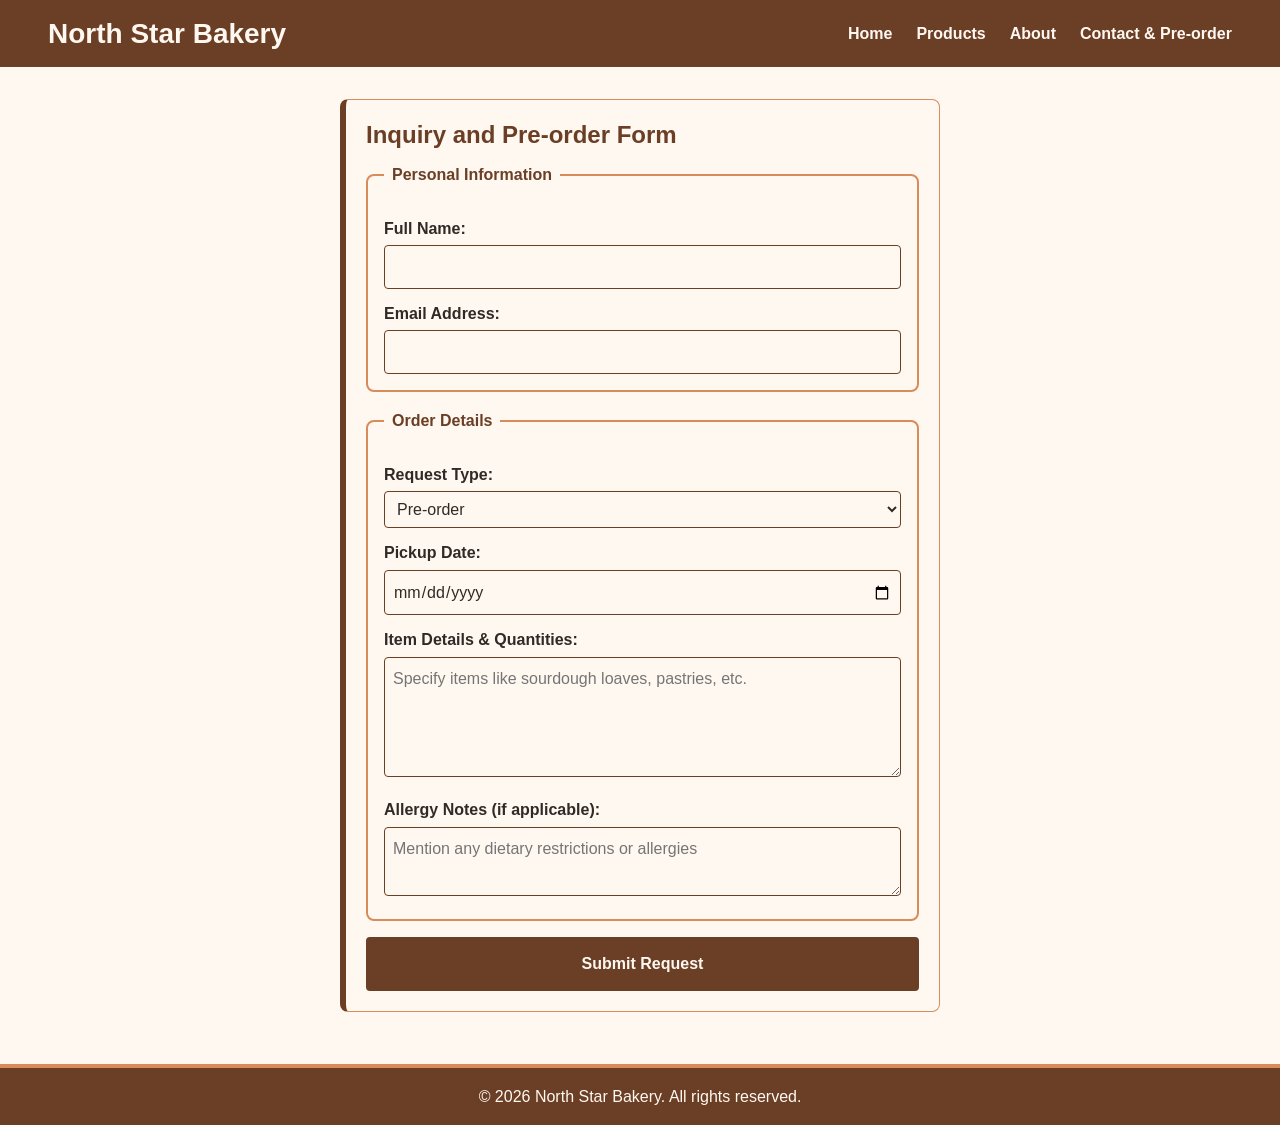
==== contact.html @ 15454fd4 "images/placeholder.txt" ====
<!DOCTYPE html>
<html lang="en">
<head>
    <meta charset="UTF-8">
    <meta name="viewport" content="width=device-width, initial-scale=1.0">
    <title>North Star Bakery - Contact & Pre-order</title>
    <link rel="stylesheet" href="style.css">
</head>
<body>

    <header>
        <h1>North Star Bakery</h1>
        <nav>
            <ul>
                <li><a href="index.html">Home</a></li>
                <li><a href="products.html">Products</a></li>
                <li><a href="about.html">About</a></li>
                <li><a href="contact.html">Contact & Pre-order</a></li>
            </ul>
        </nav>
    </header>

    <main style="flex-direction: column; width: 100%;">
        <section style="max-width: 600px; margin: 0 auto; width: 100%;">
            <h2>Inquiry and Pre-order Form</h2>
            <form action="#" method="POST">
                <fieldset>
                    <legend>Personal Information</legend>
                    
                    <label for="name">Full Name:</label>
                    <input type="text" id="name" name="name" required>

                    <label for="email">Email Address:</label>
                    <input type="email" id="email" name="email" required>
                </fieldset>

                <fieldset>
                    <legend>Order Details</legend>

                    <label for="request-type">Request Type:</label>
                    <select id="request-type" name="request_type">
                        <option value="pre-order">Pre-order</option>
                        <option value="general-question">General Question</option>
                    </select>

                    <label for="pickup-date">Pickup Date:</label>
                    <input type="date" id="pickup-date" name="pickup_date">

                    <label for="item-details">Item Details & Quantities:</label>
                    <textarea id="item-details" name="item_details" rows="4" placeholder="Specify items like sourdough loaves, pastries, etc."></textarea>

                    <label for="allergy-notes">Allergy Notes (if applicable):</label>
                    <textarea id="allergy-notes" name="allergy_notes" rows="2" placeholder="Mention any dietary restrictions or allergies"></textarea>
                </fieldset>

                <button type="submit">Submit Request</button>
            </form>
        </section>
    </main>

    <footer>
        <p>&copy; 2026 North Star Bakery. All rights reserved.</p>
    </footer>

</body>
</html>
---- style.css ----
/* ==========================================================
   North Star Bakery - Design System
   Colors (4): cream #FFF8F0, brown #6B3E26, peach #D88C5A, charcoal #2F2A26
   Font (1 family): Segoe UI stack
   Approach: mobile-first, Flexbox, one media query at 768px
   ========================================================== */

:root {
  --cream: #FFF8F0;
  --brown: #6B3E26;
  --peach: #D88C5A;
  --charcoal: #2F2A26;
  --radius: 8px;
}

/* ---------- Base ---------- */
* { box-sizing: border-box; }

body {
  font-family: 'Segoe UI', Tahoma, Geneva, Verdana, sans-serif;
  margin: 0;
  background-color: var(--cream);
  color: var(--charcoal);
  line-height: 1.6;
  min-height: 100vh;
  display: flex;
  flex-direction: column;
}

h1, h2, h3 { color: var(--brown); line-height: 1.25; margin: 0 0 0.75rem; }
h1 { font-size: 1.75rem; color: var(--cream); margin: 0; }
h2 { font-size: 1.5rem; }
h3 { font-size: 1.2rem; }
p  { margin: 0 0 1rem; }

a { color: var(--brown); }

:focus-visible { outline: 3px solid var(--peach); outline-offset: 2px; }

/* ---------- Header & navigation (mobile first) ---------- */
header {
  background-color: var(--brown);
  color: var(--cream);
  padding: 1rem;
  display: flex;
  flex-direction: column;
  align-items: center;
  text-align: center;
  gap: 0.5rem;
}

nav ul {
  list-style: none;
  padding: 0;
  margin: 0;
  display: flex;
  flex-direction: column;
  gap: 0.5rem;
}

nav a {
  color: var(--cream);
  text-decoration: none;
  font-weight: bold;
  padding: 0.25rem 0;
  border-bottom: 2px solid transparent;
}

nav a:hover,
nav a.active { border-bottom-color: var(--peach); }

/* ---------- Main layout ---------- */
main {
  flex: 1;
  padding: 1.25rem;
  display: flex;
  flex-direction: column;
  gap: 1.25rem;
  width: 100%;
  max-width: 1100px;
  margin: 0 auto;
}

section {
  background: var(--cream);
  border: 1px solid var(--peach);
  border-left: 6px solid var(--brown);
  border-radius: var(--radius);
  padding: 1.25rem;
}

.card-grid {
  display: flex;
  flex-direction: column;
  gap: 1.25rem;
}

.card-grid .card { flex: 1; }

/* ---------- Images & media ---------- */
img { max-width: 100%; height: auto; border-radius: var(--radius); }

.card-img,
main section img {
  width: 100%;
  height: 250px;
  object-fit: cover;
  display: block;
}

figure { margin: 0; }

figcaption {
  margin-top: 0.5rem;
  font-size: 0.9rem;
  font-style: italic;
  text-align: center;
  color: var(--brown);
}

audio { width: 100%; margin-bottom: 0.75rem; }

.fallback-text { font-size: 0.95rem; }

/* ---------- Forms ---------- */
form { display: flex; flex-direction: column; gap: 1rem; }

fieldset {
  border: 2px solid var(--peach);
  border-radius: var(--radius);
  padding: 1rem;
  margin: 0;
}

legend { font-weight: bold; color: var(--brown); padding: 0 0.5rem; }

label { display: block; margin: 0.75rem 0 0.25rem; font-weight: 600; }

input, select, textarea {
  width: 100%;
  padding: 0.5rem;
  font: inherit;
  color: var(--charcoal);
  background: var(--cream);
  border: 1px solid var(--brown);
  border-radius: 4px;
}

button {
  background-color: var(--brown);
  color: var(--cream);
  padding: 0.75rem;
  border: 2px solid var(--brown);
  border-radius: 4px;
  font: inherit;
  font-weight: bold;
  cursor: pointer;
}

button:hover { background-color: var(--charcoal); border-color: var(--charcoal); }

.form-page { max-width: 640px; }

/* ---------- Footer ---------- */
footer {
  background-color: var(--brown);
  color: var(--cream);
  text-align: center;
  padding: 1rem;
  margin-top: 1.25rem;
  border-top: 4px solid var(--peach);
}

footer p { margin: 0; }

/* ==========================================================
   Larger screens (tablet / desktop)
   ========================================================== */
@media (min-width: 768px) {
  header {
    flex-direction: row;
    justify-content: space-between;
    padding: 1rem 3rem;
  }

  nav ul { flex-direction: row; gap: 1.5rem; }

  main {
    flex-direction: row;
    flex-wrap: wrap;
    padding: 2rem;
    gap: 1.5rem;
  }

  section { flex: 1 1 45%; }

  /* Wide blocks span the full row */
  .card-grid,
  .media-container,
  .form-page { flex: 1 1 100%; }

  .card-grid { flex-direction: row; align-items: stretch; }
}
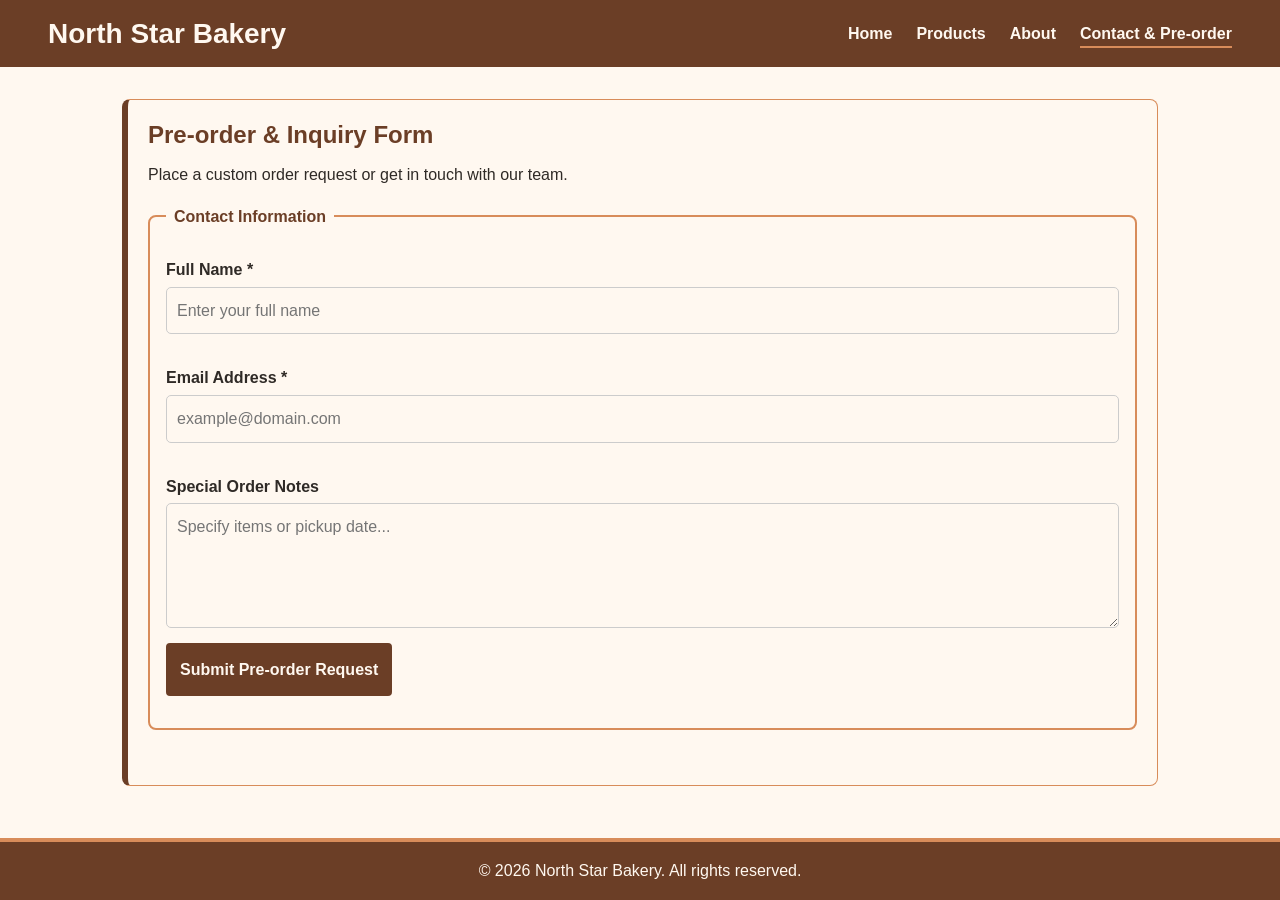
==== commit a8b9731f: "Add files via upload" ====
--- a/contact.html
+++ b/contact.html
@@ -1,66 +1,78 @@
-<!DOCTYPE html>
+<!doctype html>
 <html lang="en">
-<head>
-    <meta charset="UTF-8">
-    <meta name="viewport" content="width=device-width, initial-scale=1.0">
+  <head>
+    <meta charset="UTF-8" />
+    <meta name="viewport" content="width=device-width, initial-scale=1.0" />
     <title>North Star Bakery - Contact & Pre-order</title>
-    <link rel="stylesheet" href="style.css">
-</head>
-<body>
-
+    <link rel="stylesheet" href="style.css" />
+  </head>
+  <body>
     <header>
-        <h1>North Star Bakery</h1>
-        <nav>
-            <ul>
-                <li><a href="index.html">Home</a></li>
-                <li><a href="products.html">Products</a></li>
-                <li><a href="about.html">About</a></li>
-                <li><a href="contact.html">Contact & Pre-order</a></li>
-            </ul>
-        </nav>
+      <h1>North Star Bakery</h1>
+      <nav>
+        <ul>
+          <li><a href="index.html">Home</a></li>
+          <li><a href="products.html">Products</a></li>
+          <li><a href="about.html">About</a></li>
+          <li><a href="contact.html" class="active">Contact & Pre-order</a></li>
+        </ul>
+      </nav>
     </header>
 
-    <main style="flex-direction: column; width: 100%;">
-        <section style="max-width: 600px; margin: 0 auto; width: 100%;">
-            <h2>Inquiry and Pre-order Form</h2>
-            <form action="#" method="POST">
-                <fieldset>
-                    <legend>Personal Information</legend>
-                    
-                    <label for="name">Full Name:</label>
-                    <input type="text" id="name" name="name" required>
+    <main>
+      <section class="card">
+        <h2>Pre-order & Inquiry Form</h2>
+        <p>Place a custom order request or get in touch with our team.</p>
 
-                    <label for="email">Email Address:</label>
-                    <input type="email" id="email" name="email" required>
-                </fieldset>
+        <form id="preorder-form" novalidate>
+          <fieldset>
+            <legend>Contact Information</legend>
 
-                <fieldset>
-                    <legend>Order Details</legend>
+            <div class="form-group">
+              <label for="name">Full Name *</label>
+              <input
+                type="text"
+                id="name"
+                name="name"
+                placeholder="Enter your full name"
+              />
+              <span class="error-msg" id="name-error"></span>
+            </div>
 
-                    <label for="request-type">Request Type:</label>
-                    <select id="request-type" name="request_type">
-                        <option value="pre-order">Pre-order</option>
-                        <option value="general-question">General Question</option>
-                    </select>
+            <div class="form-group">
+              <label for="email">Email Address *</label>
+              <input
+                type="email"
+                id="email"
+                name="email"
+                placeholder="example@domain.com"
+              />
+              <span class="error-msg" id="email-error"></span>
+            </div>
 
-                    <label for="pickup-date">Pickup Date:</label>
-                    <input type="date" id="pickup-date" name="pickup_date">
+            <div class="form-group">
+              <label for="notes">Special Order Notes</label>
+              <textarea
+                id="notes"
+                name="notes"
+                rows="4"
+                placeholder="Specify items or pickup date..."
+              ></textarea>
+            </div>
 
-                    <label for="item-details">Item Details & Quantities:</label>
-                    <textarea id="item-details" name="item_details" rows="4" placeholder="Specify items like sourdough loaves, pastries, etc."></textarea>
-
-                    <label for="allergy-notes">Allergy Notes (if applicable):</label>
-                    <textarea id="allergy-notes" name="allergy_notes" rows="2" placeholder="Mention any dietary restrictions or allergies"></textarea>
-                </fieldset>
-
-                <button type="submit">Submit Request</button>
-            </form>
-        </section>
+            <button type="submit" class="submit-btn">
+              Submit Pre-order Request
+            </button>
+            <p class="success-msg" id="form-success"></p>
+          </fieldset>
+        </form>
+      </section>
     </main>
 
     <footer>
-        <p>&copy; 2026 North Star Bakery. All rights reserved.</p>
+      <p>&copy; 2026 North Star Bakery. All rights reserved.</p>
     </footer>
 
-</body>
-</html>+    <script src="script.js"></script>
+  </body>
+</html>
--- a/style.css
+++ b/style.css
@@ -160,6 +160,70 @@
 button:hover { background-color: var(--charcoal); border-color: var(--charcoal); }
 
 .form-page { max-width: 640px; }
+
+/* ---------- Interactive Features & Validation Styles ---------- */
+.fav-btn {
+  background-color: #6b3e26;
+  color: #ffffff;
+  border: none;
+  padding: 10px 15px;
+  border-radius: 6px;
+  cursor: pointer;
+  margin-top: 10px;
+  font-weight: bold;
+  transition: background-color 0.3s;
+}
+
+.fav-btn:hover {
+  background-color: #8c5332;
+}
+
+.fav-btn.saved {
+  background-color: #276749;
+}
+
+.favorites-widget {
+  background-color: #fffaf0;
+  border: 2px dashed #b87333;
+  margin-bottom: 25px;
+}
+
+.favorites-widget ul {
+  list-style: none;
+  padding-left: 0;
+}
+
+.favorites-widget li {
+  padding: 5px 0;
+  font-size: 1.05rem;
+}
+
+.form-group {
+  margin-bottom: 15px;
+  display: flex;
+  flex-direction: column;
+}
+
+.form-group input, .form-group textarea {
+  padding: 10px;
+  border: 1px solid #ccc;
+  border-radius: 5px;
+  font-size: 1rem;
+}
+
+.error-msg {
+  color: #c53030;
+  font-size: 0.9rem;
+  margin-top: 4px;
+  font-weight: bold;
+}
+
+.success-msg {
+  color: #276749;
+  font-size: 1.1rem;
+  font-weight: bold;
+  margin-top: 15px;
+}
 
 /* ---------- Footer ---------- */
 footer {
